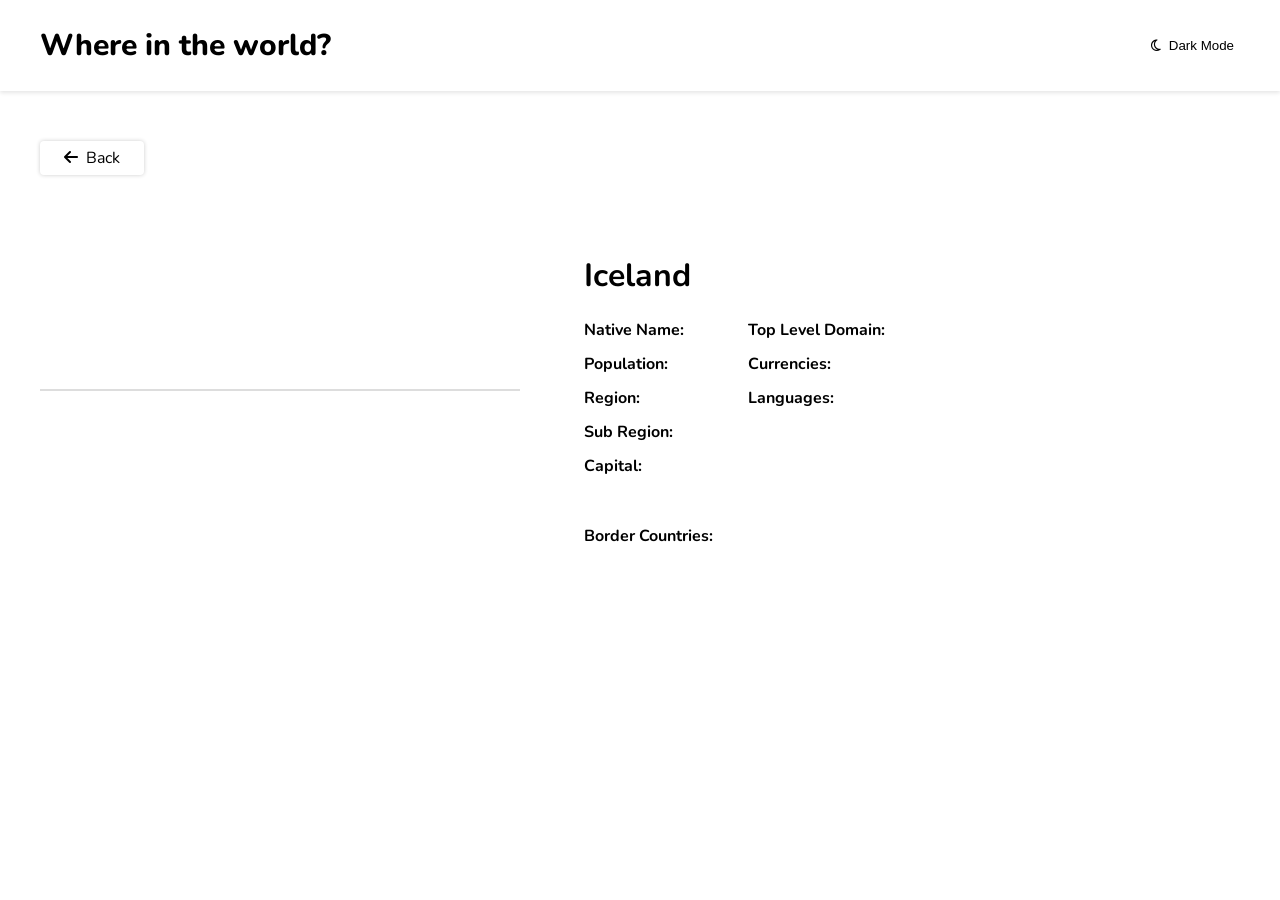
==== html/country.html @ 60ae04b7 "initialisation" ====
<!doctype html>
<html lang="en">
	<head>
		<meta charset="UTF-8" />
		<meta name="viewport" content="width=device-width, initial-scale=1.0" />
		<title>Country</title>
		<link
			href="https://fonts.googleapis.com/css?family=Nunito:300,500,600,700,800"
			rel="stylesheet"
		/>
		<link rel="stylesheet" href="/css/styles.css" />
		<link
			rel="stylesheet"
			href="https://cdnjs.cloudflare.com/ajax/libs/font-awesome/6.7.2/css/all.min.css"
			integrity="sha512-Evv84Mr4kqVGRNSgIGL/F/aIDqQb7xQ2vcrdIwxfjThSH8CSR7PBEakCr51Ck+w+/U6swU2Im1vVX0SVk9ABhg=="
			crossorigin="anonymous"
			referrerpolicy="no-referrer"
		/>
		<link rel="stylesheet" href="/css/country.css" />
	</head>
	<body>
		<header class="header-container">
			<div class="header-content">
				<h2 class="title">Where in the world?</h2>
				<button class="theme-changer">
					<i class="fa-regular fa-moon"></i>&nbsp;&nbsp;Dark Mode
				</button>
			</div>
		</header>
		<main>
			<div class="country-details-container">
				<span class="back-button" onclick="history.back()">
					<i class="fa-solid fa-arrow-left"></i>&nbsp; Back
				</span>
				<div class="country-details">
					<img src="" alt="" />
					<div class="details-text-container">
						<h1>Iceland</h1>
						<div class="details-text">
							<p><b>Native Name: </b><span class="native-name"></span></p>
							<p><b>Population: </b><span class="population"></span></p>
							<p><b>Region: </b><span class="region"></span></p>
							<p><b>Sub Region: </b><span class="sub-region"></span></p>
							<p><b>Capital: </b><span class="capital"></span></p>
							<p>
								<b>Top Level Domain: </b><span class="top-level-domain"></span>
							</p>
							<p><b>Currencies: </b><span class="currencies"></span></p>
							<p><b>Languages: </b><span class="languages"></span></p>
						</div>
						<div class="border-countries"><b>Border Countries: </b>&nbsp;</div>
					</div>
				</div>
			</div>
		</main>
		<script src="/js/country.js" defer></script>
		<script src="/js/theme.js"></script>
	</body>
</html>
---- css/styles.css ----
:root {
	--background-color: white;
	--text-color: black;
	--elements-color: white;
}

* {
	box-sizing: border-box;
}

body {
	margin: 0;
	font-family: Nunito, sans-serif;
	background-color: var(--background-color);
	color: var(--text-color);
}

body.dark {
	--background-color: hsl(207, 26%, 17%);
	--text-color: white;
	--elements-color: hsl(209, 23%, 22%);
}

main {
	padding: 24px;
}

a {
	text-decoration-line: none;
	color: inherit;
}

.header-container {
	box-shadow: 0 2px 4px 0px rgba(0, 0, 0, 0.1);
	padding-inline: 24px;
	background-color: var(--elements-color);
}

.header-content {
	display: flex;
	align-items: center;
	justify-content: space-between;
	max-width: 1200px;
	margin-inline: auto;
}

.title {
	font-size: 30px;
	font-weight: 800;
}

.theme-changer {
	border: none;
	cursor: pointer;
	background-color: var(--elements-color);
	color: var(--text-color);
}

.countries-container {
	max-width: 1200px;
	margin-top: 16px;
	display: flex;
	gap: 64px;
	flex-wrap: wrap;
	margin-inline: auto;
	justify-content: space-between;
}

.country-card {
	display: inline-block;
	width: 250px;
	border-radius: 8px;
	overflow: hidden;
	padding-bottom: 24px;
	box-shadow: 0 0 8px 0px rgba(0, 0, 0, 0.2);
	transition: all 0.2s ease-in-out;
	background-color: var(--elements-color);
}

.country-card:hover {
	transform: scale(1.03);
	box-shadow: 0 0 16px 0px rgba(0, 0, 0, 0.2);
}

.card-title {
	font-size: 24px;
	margin-block: 16px;
	color: var(--text-color);
}

.card-text {
	padding-inline: 16px;
}

.card-text p {
	margin-block: 8px;
}

.country-card img {
	width: 100%;
	box-shadow: 0 0 8px 0px rgba(0, 0, 0, 0.3);
	height: 150px;
}

.search-filter-container {
	max-width: 1200px;
	margin-inline: auto;
	margin-top: 16px;
	margin-bottom: 48px;
	display: flex;
	justify-content: space-between;
	gap: 24px;
}

.search-container {
	box-shadow: 0 0 8px 0px rgba(0, 0, 0, 0.15);
	width: 100%;
	border-radius: 4px;
	display: flex;
	justify-content: space-between;
	align-items: center;
	padding-left: 24px;
	color: #999;
	overflow: hidden;
	background-color: var(--elements-color);
	color: var(--text-color);
}

.search-container input {
	border: none;
	outline: none;
	padding: 16px;
	width: 90%;
	background-color: inherit;
	color: inherit;
}

.search-container form {
	display: flex;
	justify-content: space-between;
}

.search-container input::placeholder {
	color: #999;
}

.filter-by-region {
	width: 250px;
	padding: 16px;
	border: none;
	outline: none;
	box-shadow: 0 0 8px 0px rgba(0, 0, 0, 0.15);
	border-radius: 4px;
	background-color: var(--elements-color);
	color: var(--text-color);
}

@media (max-width: 768px) {
	.countries-container {
		justify-content: center;
	}

	.title {
		font-size: 16px;
	}

	.header-content p {
		font-size: 12px;
	}

	.search-filter-container {
		flex-direction: column;
	}
}
---- css/country.css ----
.country-details-container {
	max-width: 1200px;
	margin-inline: auto;
	margin-top: 32px;
}

.back-button {
	padding: 6px 24px;
	box-shadow: 0 0 4px 0px rgba(0, 0, 0, 0.2);
	border-radius: 4px;
	cursor: pointer;
}

.country-details {
	display: flex;
	align-items: center;
	gap: 64px;
	margin-top: 64px;
}

.country-details img {
	width: 40%;
	border: 1px solid #ddd;
}

.details-text {
	display: flex;
	flex-direction: column;
	row-gap: 12px;
	column-gap: 64px;
	max-height: 180px;
	flex-wrap: wrap;
}

.details-text p {
	margin: 0;
}

.border-countries {
	margin-top: 48px;
	display: flex;
	align-items: flex-start;
	flex-wrap: wrap;
	gap: 8px;
}

.border-countries a {
	padding: 4px 16px;
	box-shadow: 0 0 4px 0px rgba(0, 0, 0, 0.2);
	border-radius: 4px;
	font-size: 14px;
}

@media (max-width: 940px) {
	.country-details {
		flex-direction: column;
		align-items: flex-start;
		margin-top: 32px;
		gap: 16px;
	}

	.details-text {
		max-height: unset;
	}

	.country-details img {
		width: 100%;
		max-width: 400px;
	}
}
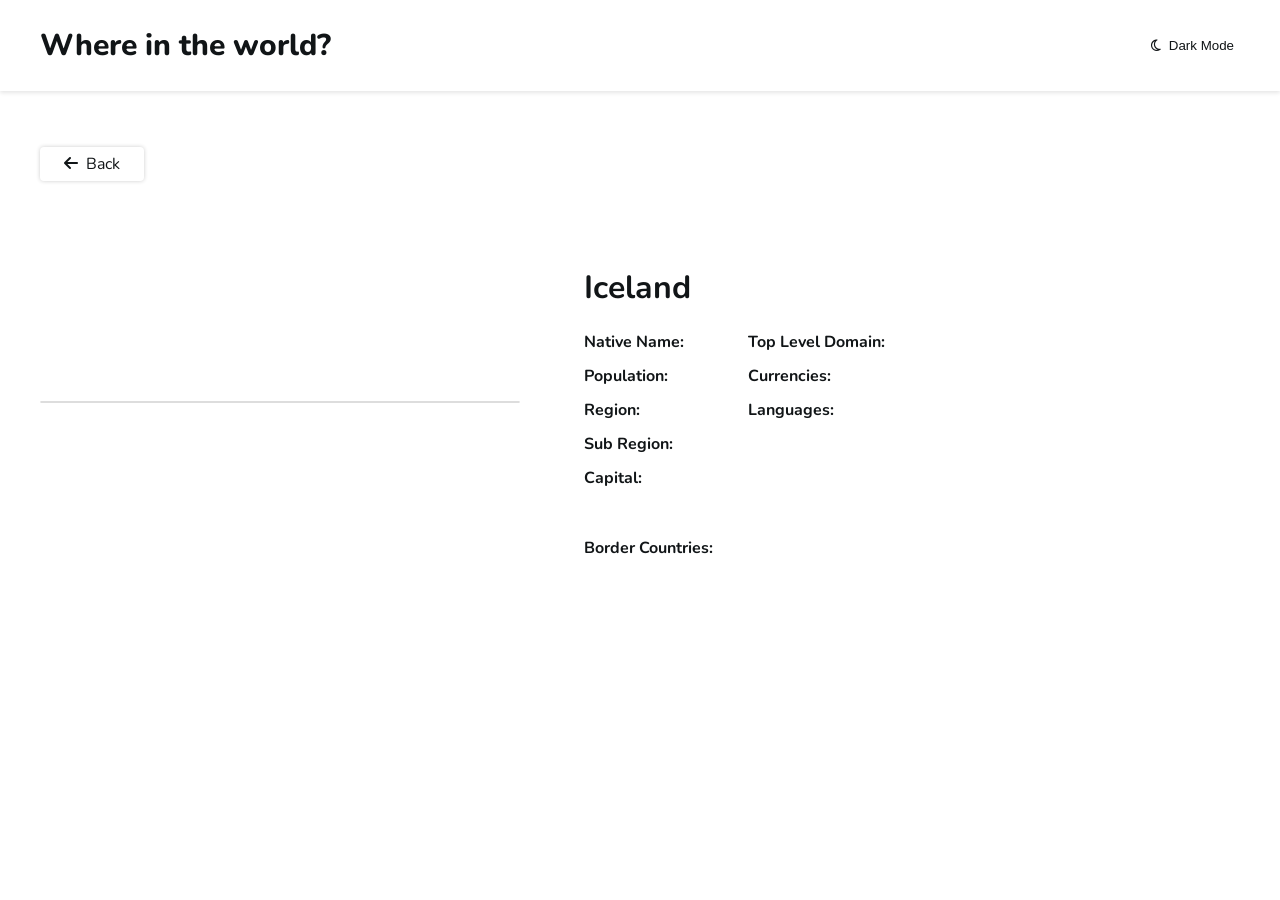
==== commit f4ad0937: "moustik =:(" ====
--- a/html/country.html
+++ b/html/country.html
@@ -1,59 +1,52 @@
 <!doctype html>
 <html lang="en">
-	<head>
-		<meta charset="UTF-8" />
-		<meta name="viewport" content="width=device-width, initial-scale=1.0" />
-		<title>Country</title>
-		<link
-			href="https://fonts.googleapis.com/css?family=Nunito:300,500,600,700,800"
-			rel="stylesheet"
-		/>
-		<link rel="stylesheet" href="/css/styles.css" />
-		<link
-			rel="stylesheet"
-			href="https://cdnjs.cloudflare.com/ajax/libs/font-awesome/6.7.2/css/all.min.css"
-			integrity="sha512-Evv84Mr4kqVGRNSgIGL/F/aIDqQb7xQ2vcrdIwxfjThSH8CSR7PBEakCr51Ck+w+/U6swU2Im1vVX0SVk9ABhg=="
-			crossorigin="anonymous"
-			referrerpolicy="no-referrer"
-		/>
-		<link rel="stylesheet" href="/css/country.css" />
-	</head>
-	<body>
-		<header class="header-container">
-			<div class="header-content">
-				<h2 class="title">Where in the world?</h2>
-				<button class="theme-changer">
-					<i class="fa-regular fa-moon"></i>&nbsp;&nbsp;Dark Mode
-				</button>
-			</div>
-		</header>
-		<main>
-			<div class="country-details-container">
-				<span class="back-button" onclick="history.back()">
-					<i class="fa-solid fa-arrow-left"></i>&nbsp; Back
-				</span>
-				<div class="country-details">
-					<img src="" alt="" />
-					<div class="details-text-container">
-						<h1>Iceland</h1>
-						<div class="details-text">
-							<p><b>Native Name: </b><span class="native-name"></span></p>
-							<p><b>Population: </b><span class="population"></span></p>
-							<p><b>Region: </b><span class="region"></span></p>
-							<p><b>Sub Region: </b><span class="sub-region"></span></p>
-							<p><b>Capital: </b><span class="capital"></span></p>
-							<p>
-								<b>Top Level Domain: </b><span class="top-level-domain"></span>
-							</p>
-							<p><b>Currencies: </b><span class="currencies"></span></p>
-							<p><b>Languages: </b><span class="languages"></span></p>
-						</div>
-						<div class="border-countries"><b>Border Countries: </b>&nbsp;</div>
+
+<head>
+	<meta charset="UTF-8" />
+	<meta name="viewport" content="width=device-width, initial-scale=1.0" />
+	<title>Country</title>
+	<link href="https://fonts.googleapis.com/css?family=Nunito:300,500,600,700,800" rel="stylesheet" />
+	<link rel="stylesheet" href="/css/styles.css" />
+	<link rel="stylesheet" href="https://cdnjs.cloudflare.com/ajax/libs/font-awesome/6.7.2/css/all.min.css"
+		integrity="sha512-Evv84Mr4kqVGRNSgIGL/F/aIDqQb7xQ2vcrdIwxfjThSH8CSR7PBEakCr51Ck+w+/U6swU2Im1vVX0SVk9ABhg=="
+		crossorigin="anonymous" referrerpolicy="no-referrer" />
+	<link rel="stylesheet" href="/css/country.css" />
+</head>
+
+<body>
+	<header class="header-container">
+		<div class="header-content">
+			<h2 class="title">Where in the world?</h2>
+			<button class="theme-changer">
+				<i class="fa-regular fa-moon"></i>&nbsp;&nbsp;Dark Mode
+			</button>
+		</div>
+	</header>
+	<main>
+		<div class="country-details-container">
+			<p class="back-button" onclick="document.location.assign(`/html/index.html?theme=${theme_ligth}`)"><i
+					class="fa-solid fa-arrow-left"></i>&nbsp; Back</p>
+			<div class="country-details">
+				<img src="" alt="" />
+				<div class="details-text-container">
+					<h1>Iceland</h1>
+					<div class="details-text">
+						<p><b>Native Name: </b><span class="native-name"></span></p>
+						<p><b>Population: </b><span class="population"></span></p>
+						<p><b>Region: </b><span class="region"></span></p>
+						<p><b>Sub Region: </b><span class="sub-region"></span></p>
+						<p><b>Capital: </b><span class="capital"></span></p>
+						<p><b>Top Level Domain: </b><span class="top-level-domain"></span></p>
+						<p><b>Currencies: </b><span class="currencies"></span></p>
+						<p><b>Languages: </b><span class="languages"></span></p>
 					</div>
+					<div class="border-countries"><b>Border Countries: </b>&nbsp;</div>
 				</div>
 			</div>
-		</main>
-		<script src="/js/country.js" defer></script>
-		<script src="/js/theme.js"></script>
-	</body>
-</html>
+		</div>
+	</main>
+	<script src="/js/theme.js"></script>
+	<script src="/js/country.js" defer></script>
+</body>
+
+</html>
--- a/css/styles.css
+++ b/css/styles.css
@@ -1,7 +1,7 @@
 :root {
-	--background-color: white;
-	--text-color: black;
-	--elements-color: white;
+	--background-color: rgba(255, 255, 255, 1);
+	--text-color: rgba(17, 21, 23, 1);
+	--elements-color: rgba(255, 255, 255, 1);
 }
 
 * {
@@ -9,6 +9,7 @@
 }
 
 body {
+	min-height: 100vh;
 	margin: 0;
 	font-family: Nunito, sans-serif;
 	background-color: var(--background-color);
@@ -155,6 +156,15 @@
 	color: var(--text-color);
 }
 
+.column {
+	align-items: center;
+	flex-direction: column;
+}
+
+.thin {
+	font-weight: 300;
+}
+
 @media (max-width: 768px) {
 	.countries-container {
 		justify-content: center;
@@ -171,4 +181,4 @@
 	.search-filter-container {
 		flex-direction: column;
 	}
-}
+}
--- a/css/country.css
+++ b/css/country.css
@@ -9,6 +9,7 @@
 	box-shadow: 0 0 4px 0px rgba(0, 0, 0, 0.2);
 	border-radius: 4px;
 	cursor: pointer;
+	max-width: max-content;
 }
 
 .country-details {
@@ -21,6 +22,7 @@
 .country-details img {
 	width: 40%;
 	border: 1px solid #ddd;
+	border-radius: 8px;
 }
 
 .details-text {
@@ -67,4 +69,4 @@
 		width: 100%;
 		max-width: 400px;
 	}
-}
+}
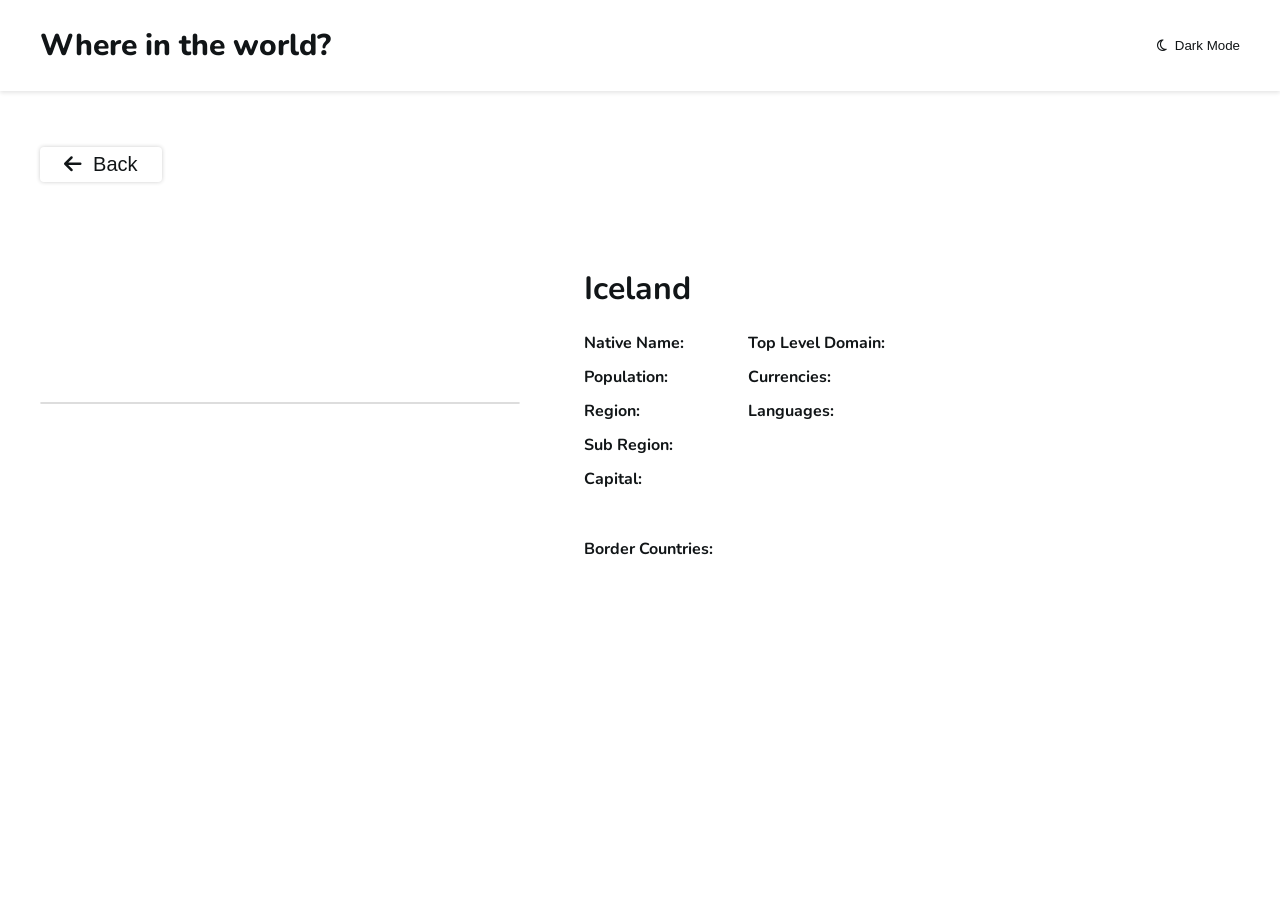
==== commit 572de26f: "V1 not finish" ====
--- a/html/country.html
+++ b/html/country.html
@@ -24,8 +24,7 @@
 	</header>
 	<main>
 		<div class="country-details-container">
-			<p class="back-button" onclick="document.location.assign(`/html/index.html?theme=${theme_ligth}`)"><i
-					class="fa-solid fa-arrow-left"></i>&nbsp; Back</p>
+			<button class="back-button" id="back"><i class="fa-solid fa-arrow-left"></i>&nbsp; Back</button>
 			<div class="country-details">
 				<img src="" alt="" />
 				<div class="details-text-container">
--- a/css/styles.css
+++ b/css/styles.css
@@ -2,6 +2,12 @@
 	--background-color: rgba(255, 255, 255, 1);
 	--text-color: rgba(17, 21, 23, 1);
 	--elements-color: rgba(255, 255, 255, 1);
+}
+
+button {
+	border: none;
+	padding: 0px;
+	text-align: start;
 }
 
 * {
@@ -14,12 +20,6 @@
 	font-family: Nunito, sans-serif;
 	background-color: var(--background-color);
 	color: var(--text-color);
-}
-
-body.dark {
-	--background-color: hsl(207, 26%, 17%);
-	--text-color: white;
-	--elements-color: hsl(209, 23%, 22%);
 }
 
 main {
--- a/css/country.css
+++ b/css/country.css
@@ -10,6 +10,10 @@
 	border-radius: 4px;
 	cursor: pointer;
 	max-width: max-content;
+	border: none;
+	font-size: 20px;
+	background-color: var(--element-color);
+	color: var(--text-color);
 }
 
 .country-details {
